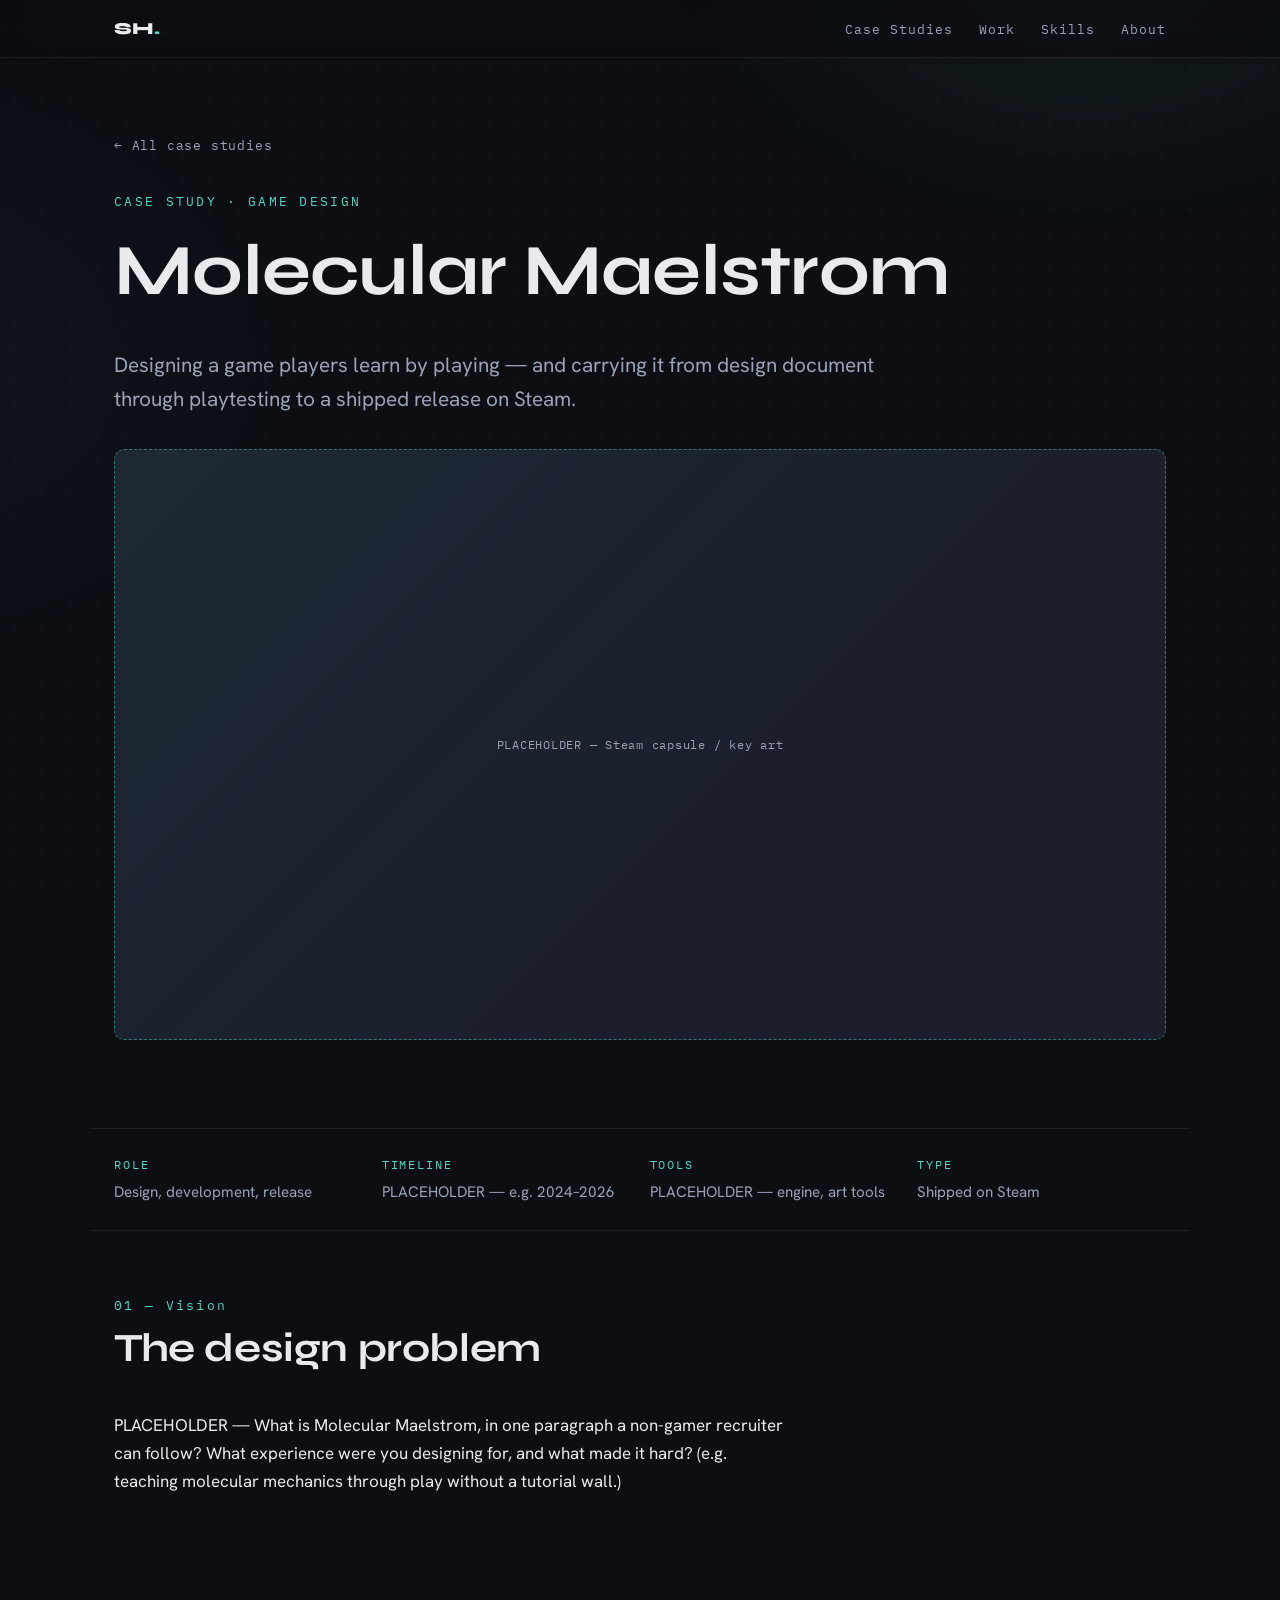
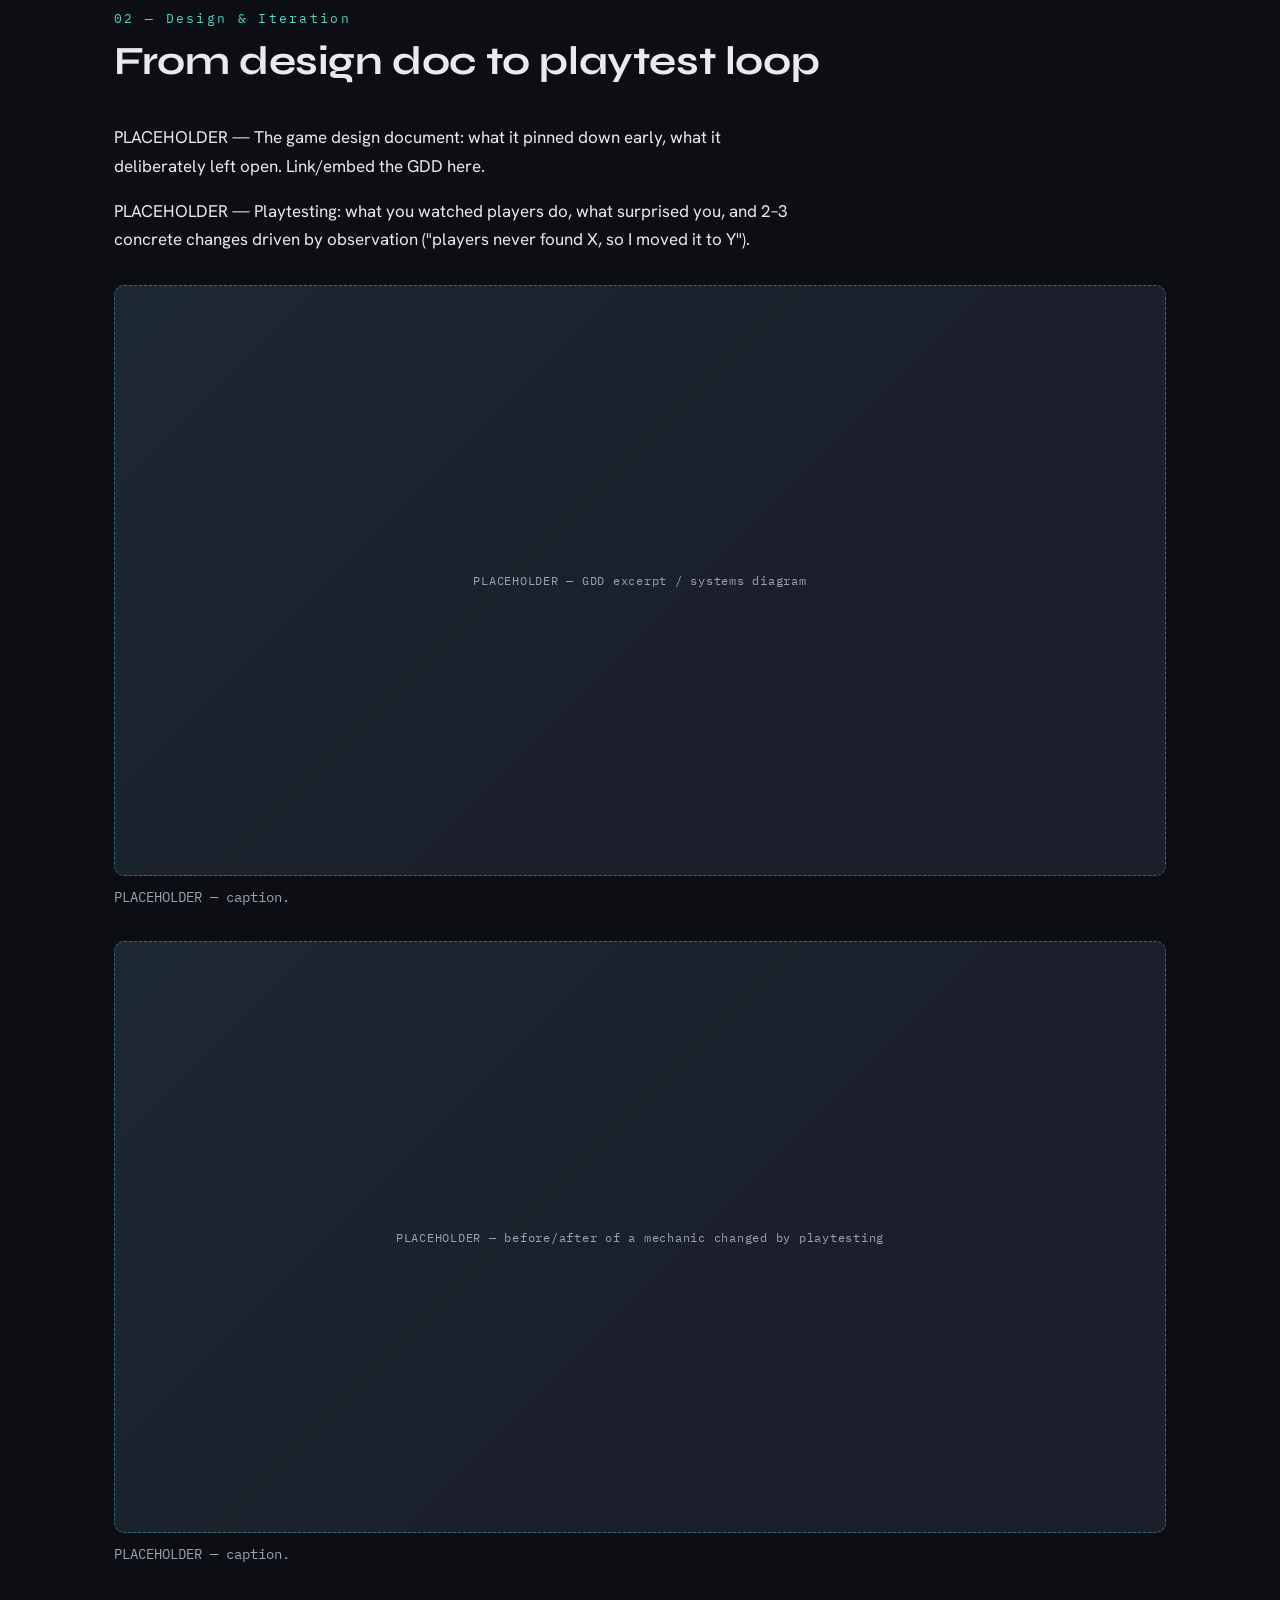
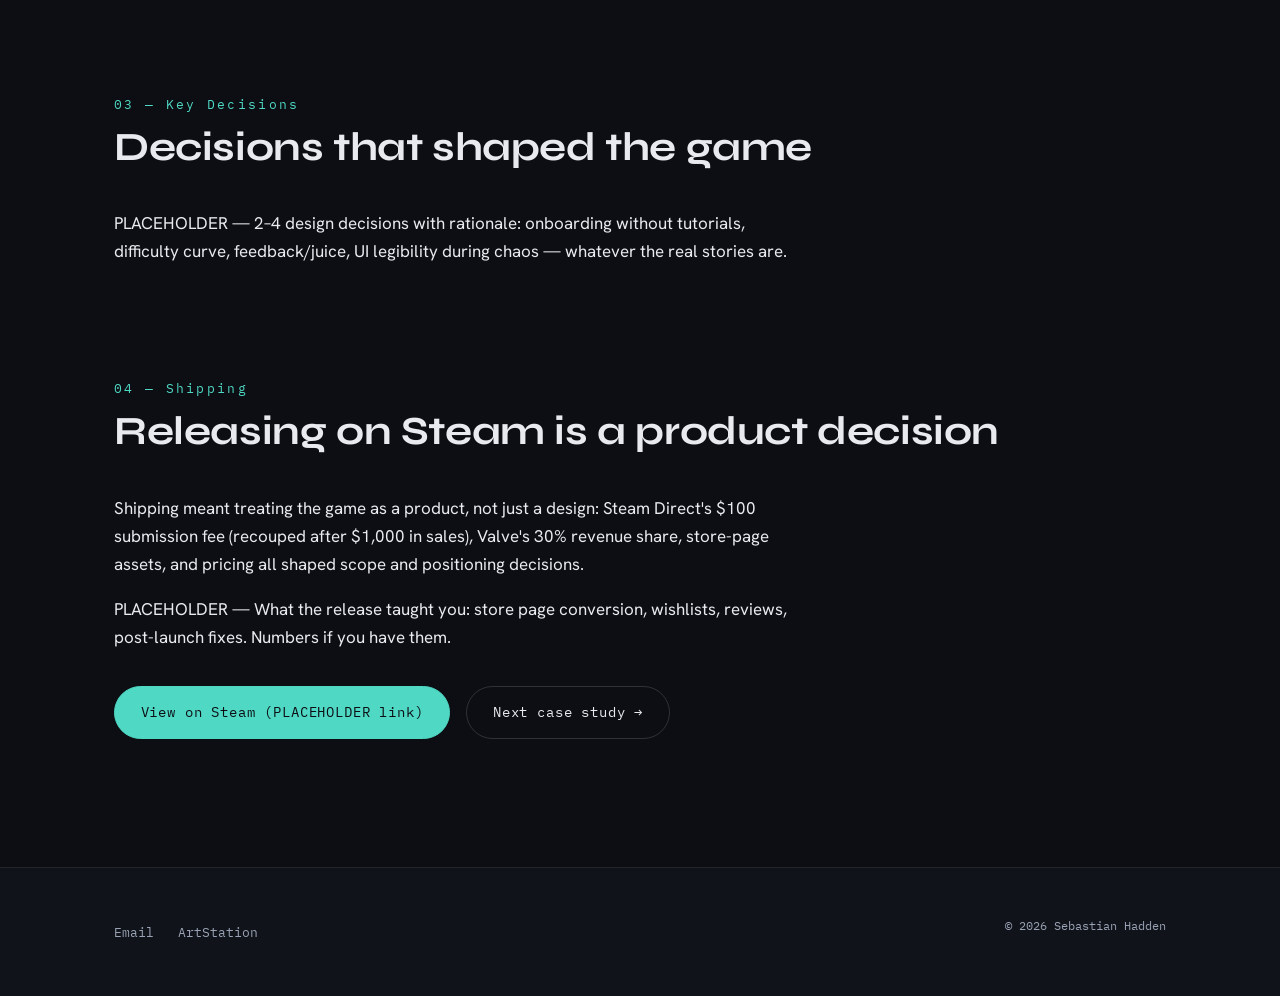
==== case-studies/molecular-maelstrom.html @ 7bc6b962 "feat: case study pages" ====
<!DOCTYPE html>
<html lang="en">
<head>
  <meta charset="UTF-8">
  <meta name="viewport" content="width=device-width, initial-scale=1.0">
  <title>Molecular Maelstrom — Sebastian Hadden</title>
  <meta name="description" content="UX case study: designing, playtesting, and shipping Molecular Maelstrom on Steam — from design document to release.">
  <link rel="icon" href="data:image/svg+xml,<svg xmlns=%22http://www.w3.org/2000/svg%22 viewBox=%220 0 100 100%22><circle cx=%2250%22 cy=%2250%22 r=%2242%22 fill=%22%234fd8c4%22/></svg>">
  <link rel="preconnect" href="https://fonts.googleapis.com">
  <link rel="preconnect" href="https://fonts.gstatic.com" crossorigin>
  <link href="https://fonts.googleapis.com/css2?family=Syne:wght@700;800&family=Hanken+Grotesk:wght@400;500;600&family=IBM+Plex+Mono:wght@400;500&display=swap" rel="stylesheet">
  <link rel="stylesheet" href="../css/style.css">
</head>
<body>

<header class="site-header">
  <div class="inner">
    <a class="wordmark" href="../index.html">SH<span class="accent-text">.</span></a>
    <button class="nav-toggle" aria-expanded="false" aria-controls="site-nav">Menu</button>
    <nav class="nav" id="site-nav" aria-label="Main">
      <ul>
        <li><a href="../index.html#case-studies">Case Studies</a></li>
        <li><a href="../index.html#work">Work</a></li>
        <li><a href="../index.html#skills">Skills</a></li>
        <li><a href="../index.html#about">About</a></li>
      </ul>
    </nav>
  </div>
</header>

<main>

  <div class="case-hero">
    <a class="back-link" href="../index.html#case-studies">← All case studies</a>
    <p class="kicker">Case Study · Game Design</p>
    <h1>Molecular Maelstrom</h1>
    <p class="summary">Designing a game players learn by playing — and carrying it from design document through playtesting to a shipped release on Steam.</p>
    <figure class="reveal reveal--left">
      <div class="placeholder-fig" role="img" aria-label="Placeholder for Steam key art">PLACEHOLDER — Steam capsule / key art</div>
    </figure>
  </div>

  <dl class="case-meta">
    <div><dt>Role</dt><dd>Design, development, release</dd></div>
    <div><dt>Timeline</dt><dd>PLACEHOLDER — e.g. 2024–2026</dd></div>
    <div><dt>Tools</dt><dd>PLACEHOLDER — engine, art tools</dd></div>
    <div><dt>Type</dt><dd>Shipped on Steam</dd></div>
  </dl>

  <div class="case-body">

    <section class="section" aria-labelledby="problem-title">
      <div class="section-head reveal reveal--left">
        <span class="section-index">01 — Vision</span>
        <h2 id="problem-title">The design problem</h2>
      </div>
      <div class="prose reveal reveal--right">
        <p>PLACEHOLDER — What is Molecular Maelstrom, in one paragraph a non-gamer recruiter can follow? What experience were you designing for, and what made it hard? (e.g. teaching molecular mechanics through play without a tutorial wall.)</p>
      </div>
    </section>

    <section class="section" aria-labelledby="research-title">
      <div class="section-head reveal reveal--left">
        <span class="section-index">02 — Design &amp; Iteration</span>
        <h2 id="research-title">From design doc to playtest loop</h2>
      </div>
      <div class="prose reveal reveal--right">
        <p>PLACEHOLDER — The game design document: what it pinned down early, what it deliberately left open. Link/embed the GDD here.</p>
        <p>PLACEHOLDER — Playtesting: what you watched players do, what surprised you, and 2–3 concrete changes driven by observation ("players never found X, so I moved it to Y").</p>
      </div>
      <figure class="reveal reveal--left">
        <div class="placeholder-fig" role="img" aria-label="Placeholder for GDD excerpt">PLACEHOLDER — GDD excerpt / systems diagram</div>
        <figcaption>PLACEHOLDER — caption.</figcaption>
      </figure>
      <figure class="reveal reveal--right">
        <div class="placeholder-fig" role="img" aria-label="Placeholder for iteration comparison">PLACEHOLDER — before/after of a mechanic changed by playtesting</div>
        <figcaption>PLACEHOLDER — caption.</figcaption>
      </figure>
    </section>

    <section class="section" aria-labelledby="decisions-title">
      <div class="section-head reveal reveal--left">
        <span class="section-index">03 — Key Decisions</span>
        <h2 id="decisions-title">Decisions that shaped the game</h2>
      </div>
      <div class="prose reveal reveal--right">
        <p>PLACEHOLDER — 2–4 design decisions with rationale: onboarding without tutorials, difficulty curve, feedback/juice, UI legibility during chaos — whatever the real stories are.</p>
      </div>
    </section>

    <section class="section" aria-labelledby="outcome-title">
      <div class="section-head reveal reveal--left">
        <span class="section-index">04 — Shipping</span>
        <h2 id="outcome-title">Releasing on Steam is a product decision</h2>
      </div>
      <div class="prose reveal reveal--right">
        <p>Shipping meant treating the game as a product, not just a design: Steam Direct's $100 submission fee (recouped after $1,000 in sales), Valve's 30% revenue share, store-page assets, and pricing all shaped scope and positioning decisions.</p>
        <p>PLACEHOLDER — What the release taught you: store page conversion, wishlists, reviews, post-launch fixes. Numbers if you have them.</p>
        <div class="hero-actions">
          <a class="btn btn--solid" href="#">View on Steam (PLACEHOLDER link)</a>
          <a class="btn btn--ghost" href="../case-studies/webhid-keyboard.html">Next case study →</a>
        </div>
      </div>
    </section>

  </div>

</main>

<footer class="site-footer">
  <div class="inner">
    <div class="footer-links">
      <a href="mailto:seba.hadden@gmail.com">Email</a>
      <a href="https://www.artstation.com/PLACEHOLDER" rel="noopener" target="_blank">ArtStation</a>
    </div>
    <p class="fine">© 2026 Sebastian Hadden</p>
  </div>
</footer>

<script src="../js/main.js"></script>
</body>
</html>
---- css/style.css ----
/* ---------------------------------------------------------------
   Sebastian Hadden — portfolio design system
   Dark, refined, single teal accent. Syne / Hanken Grotesk / Plex Mono.
   --------------------------------------------------------------- */

:root {
  --bg: #0c0e13;
  --surface: #141821;
  --surface-2: #1a1f2b;
  --text: #e8eaf0;
  --muted: #9aa3b5;
  --accent: #4fd8c4;
  --accent-dim: rgba(79, 216, 196, 0.14);
  --border: rgba(232, 234, 240, 0.08);
  --border-strong: rgba(232, 234, 240, 0.16);
  --font-display: "Syne", sans-serif;
  --font-body: "Hanken Grotesk", sans-serif;
  --font-mono: "IBM Plex Mono", monospace;
  --max: 1100px;
  --radius: 14px;
}

*, *::before, *::after { box-sizing: border-box; }

html { scroll-behavior: smooth; }

body {
  margin: 0;
  background: var(--bg);
  color: var(--text);
  font-family: var(--font-body);
  font-size: 1.0625rem;
  line-height: 1.65;
  -webkit-font-smoothing: antialiased;
}

/* Atmosphere: faint accent glows + dot lattice, fixed behind content */
body::before {
  content: "";
  position: fixed;
  inset: 0;
  z-index: -1;
  background:
    radial-gradient(600px 400px at 85% -5%, rgba(79, 216, 196, 0.07), transparent 70%),
    radial-gradient(700px 500px at -10% 40%, rgba(79, 140, 216, 0.05), transparent 70%),
    radial-gradient(rgba(232, 234, 240, 0.045) 1px, transparent 1px);
  background-size: auto, auto, 28px 28px;
}

img, svg { max-width: 100%; display: block; }

h1, h2, h3 {
  font-family: var(--font-display);
  font-weight: 700;
  line-height: 1.12;
  letter-spacing: -0.01em;
  margin: 0 0 0.5em;
}

h1 { font-size: clamp(2.6rem, 6.5vw, 4.5rem); }
h2 { font-size: clamp(1.7rem, 3.5vw, 2.5rem); }
h3 { font-size: 1.25rem; }

p { margin: 0 0 1em; }
a { color: var(--accent); text-decoration: none; }
a:hover { text-decoration: underline; text-underline-offset: 3px; }

:focus-visible {
  outline: 2px solid var(--accent);
  outline-offset: 3px;
  border-radius: 2px;
}

.kicker {
  font-family: var(--font-mono);
  font-size: 0.8rem;
  letter-spacing: 0.18em;
  text-transform: uppercase;
  color: var(--accent);
  margin-bottom: 1.2rem;
}

.muted { color: var(--muted); }

/* ---- Header / nav ---- */

.site-header {
  position: sticky;
  top: 0;
  z-index: 10;
  background: rgba(12, 14, 19, 0.78);
  backdrop-filter: blur(12px);
  -webkit-backdrop-filter: blur(12px);
  border-bottom: 1px solid var(--border);
}

.site-header .inner {
  max-width: var(--max);
  margin: 0 auto;
  padding: 0.9rem 1.5rem;
  display: flex;
  align-items: center;
  justify-content: space-between;
  gap: 1rem;
}

.wordmark {
  font-family: var(--font-display);
  font-weight: 800;
  font-size: 1.05rem;
  color: var(--text);
  letter-spacing: 0.02em;
}
.wordmark:hover { text-decoration: none; color: var(--accent); }

.nav ul {
  display: flex;
  gap: 1.6rem;
  list-style: none;
  margin: 0;
  padding: 0;
}

.nav a {
  font-family: var(--font-mono);
  font-size: 0.82rem;
  letter-spacing: 0.08em;
  color: var(--muted);
}
.nav a:hover { color: var(--accent); text-decoration: none; }

.nav-toggle {
  display: none;
  background: none;
  border: 1px solid var(--border-strong);
  border-radius: 8px;
  color: var(--text);
  font-family: var(--font-mono);
  font-size: 0.8rem;
  padding: 0.4rem 0.7rem;
  cursor: pointer;
}

@media (max-width: 680px) {
  .nav-toggle { display: block; }
  .nav {
    display: none;
    position: absolute;
    top: 100%;
    left: 0;
    right: 0;
    background: rgba(12, 14, 19, 0.97);
    border-bottom: 1px solid var(--border);
    padding: 1rem 1.5rem 1.4rem;
  }
  .nav.is-open { display: block; }
  .nav ul { flex-direction: column; gap: 1rem; }
}

/* ---- Layout ---- */

.section {
  max-width: var(--max);
  margin: 0 auto;
  padding: 6rem 1.5rem 2rem;
}

.section-head { margin-bottom: 2.5rem; }

.section-index {
  font-family: var(--font-mono);
  font-size: 0.8rem;
  color: var(--accent);
  letter-spacing: 0.18em;
  display: block;
  margin-bottom: 0.6rem;
}

/* ---- Hero ---- */

.hero {
  max-width: var(--max);
  margin: 0 auto;
  padding: clamp(5rem, 14vh, 9rem) 1.5rem 4rem;
}

.hero .tagline {
  font-size: clamp(1.1rem, 2vw, 1.35rem);
  color: var(--muted);
  max-width: 34em;
}

.hero-actions { display: flex; flex-wrap: wrap; gap: 1rem; margin-top: 2.2rem; }

.accent-text { color: var(--accent); }

/* ---- Buttons ---- */

.btn {
  display: inline-block;
  font-family: var(--font-mono);
  font-size: 0.88rem;
  letter-spacing: 0.06em;
  padding: 0.85rem 1.6rem;
  border-radius: 999px;
  border: 1px solid var(--accent);
  color: var(--accent);
  transition: background 0.25s ease, color 0.25s ease, transform 0.25s ease;
}
.btn:hover { background: var(--accent); color: var(--bg); text-decoration: none; transform: translateY(-2px); }

.btn--solid { background: var(--accent); color: var(--bg); }
.btn--solid:hover { background: transparent; color: var(--accent); }

.btn--ghost { border-color: var(--border-strong); color: var(--text); }
.btn--ghost:hover { background: var(--surface-2); color: var(--text); border-color: var(--accent); }

/* ---- Cards ---- */

.card-grid {
  display: grid;
  grid-template-columns: repeat(auto-fit, minmax(280px, 1fr));
  gap: 1.4rem;
}

.card {
  background: var(--surface);
  border: 1px solid var(--border);
  border-radius: var(--radius);
  padding: 1.5rem;
  display: flex;
  flex-direction: column;
  gap: 0.8rem;
  transition: transform 0.3s ease, border-color 0.3s ease, box-shadow 0.3s ease;
}

.card:hover {
  transform: translateY(-4px);
  border-color: rgba(79, 216, 196, 0.45);
  box-shadow: 0 14px 40px rgba(0, 0, 0, 0.45);
}

.card h3 { margin-bottom: 0.1em; }
.card p { color: var(--muted); font-size: 0.98rem; margin: 0; }

.card .card-link {
  margin-top: auto;
  font-family: var(--font-mono);
  font-size: 0.84rem;
  letter-spacing: 0.05em;
}

.card--feature { padding: 2rem; gap: 1.1rem; }
.card--feature .placeholder-fig { aspect-ratio: 16 / 9; }

.feature-grid {
  display: grid;
  grid-template-columns: repeat(auto-fit, minmax(min(420px, 100%), 1fr));
  gap: 1.6rem;
}

.card-tags { display: flex; flex-wrap: wrap; gap: 0.45rem; }

/* ---- Tags ---- */

.tag {
  font-family: var(--font-mono);
  font-size: 0.75rem;
  letter-spacing: 0.04em;
  color: var(--muted);
  background: var(--accent-dim);
  color: var(--accent);
  padding: 0.28rem 0.7rem;
  border-radius: 999px;
}

.tag--neutral { background: var(--surface-2); color: var(--muted); }

.tag-group { margin-bottom: 2rem; }
.tag-group h3 { margin-bottom: 0.8rem; }
.tag-group .tags { display: flex; flex-wrap: wrap; gap: 0.55rem; }

/* ---- Placeholder figures ---- */

.placeholder-fig {
  display: grid;
  place-items: center;
  aspect-ratio: 16 / 9;
  border: 1.5px dashed rgba(79, 216, 196, 0.45);
  border-radius: 10px;
  background:
    linear-gradient(135deg, rgba(79, 216, 196, 0.05), transparent 60%),
    var(--surface-2);
  color: var(--muted);
  font-family: var(--font-mono);
  font-size: 0.78rem;
  letter-spacing: 0.06em;
  text-align: center;
  padding: 1rem;
}

figure { margin: 2rem 0; }
figcaption {
  font-size: 0.88rem;
  color: var(--muted);
  margin-top: 0.6rem;
  font-family: var(--font-mono);
}

/* ---- Case study pages ---- */

.case-hero {
  max-width: var(--max);
  margin: 0 auto;
  padding: 4.5rem 1.5rem 1rem;
}

.case-hero .summary {
  font-size: clamp(1.05rem, 1.8vw, 1.3rem);
  color: var(--muted);
  max-width: 38em;
}

.back-link {
  font-family: var(--font-mono);
  font-size: 0.84rem;
  letter-spacing: 0.06em;
  display: inline-block;
  margin-bottom: 2.2rem;
  color: var(--muted);
}
.back-link:hover { color: var(--accent); }

.case-meta {
  display: grid;
  grid-template-columns: repeat(auto-fit, minmax(160px, 1fr));
  gap: 1.2rem;
  max-width: var(--max);
  margin: 2.5rem auto 0;
  padding: 1.6rem 1.5rem;
  border-top: 1px solid var(--border);
  border-bottom: 1px solid var(--border);
}

.case-meta dt {
  font-family: var(--font-mono);
  font-size: 0.72rem;
  letter-spacing: 0.16em;
  text-transform: uppercase;
  color: var(--accent);
  margin-bottom: 0.35rem;
}

.case-meta dd { margin: 0; color: var(--muted); font-size: 0.95rem; }

.case-body .section { padding-top: 4rem; }

.prose { max-width: 68ch; }
.prose ul { color: var(--muted); padding-left: 1.2em; }
.prose li { margin-bottom: 0.4em; }

/* ---- Comparison table ---- */

.table-wrap { overflow-x: auto; margin: 2rem 0; }

.comparison-table {
  width: 100%;
  border-collapse: collapse;
  font-size: 0.95rem;
  min-width: 560px;
}

.comparison-table th,
.comparison-table td {
  text-align: left;
  padding: 0.85rem 1rem;
  border-bottom: 1px solid var(--border);
}

.comparison-table thead th {
  font-family: var(--font-mono);
  font-size: 0.75rem;
  letter-spacing: 0.12em;
  text-transform: uppercase;
  color: var(--accent);
  border-bottom: 1px solid var(--border-strong);
}

.comparison-table td { color: var(--muted); }
.comparison-table td:first-child { color: var(--text); }

.yes { color: var(--accent); }
.no { color: #e07a7a; }

/* ---- Footer ---- */

.site-footer {
  margin-top: 6rem;
  border-top: 1px solid var(--border);
  background: rgba(20, 24, 33, 0.5);
}

.site-footer .inner {
  max-width: var(--max);
  margin: 0 auto;
  padding: 3rem 1.5rem;
  display: flex;
  flex-wrap: wrap;
  justify-content: space-between;
  align-items: center;
  gap: 1.5rem;
}

.footer-links { display: flex; flex-wrap: wrap; gap: 1.5rem; }
.footer-links a { font-family: var(--font-mono); font-size: 0.84rem; color: var(--muted); }
.footer-links a:hover { color: var(--accent); }

.site-footer .fine {
  font-family: var(--font-mono);
  font-size: 0.75rem;
  color: var(--muted);
}

/* ---- Scroll reveal ---- */

.reveal { opacity: 0; transition: opacity 0.7s ease-out, transform 0.7s ease-out; }
.reveal--left  { transform: translateX(-48px); }
.reveal--right { transform: translateX(48px); }
.reveal.is-visible { opacity: 1; transform: none; }

@media (prefers-reduced-motion: reduce) {
  html { scroll-behavior: auto; }
  .reveal, .reveal--left, .reveal--right { opacity: 1; transform: none; transition: none; }
  .btn, .card { transition: none; }
}
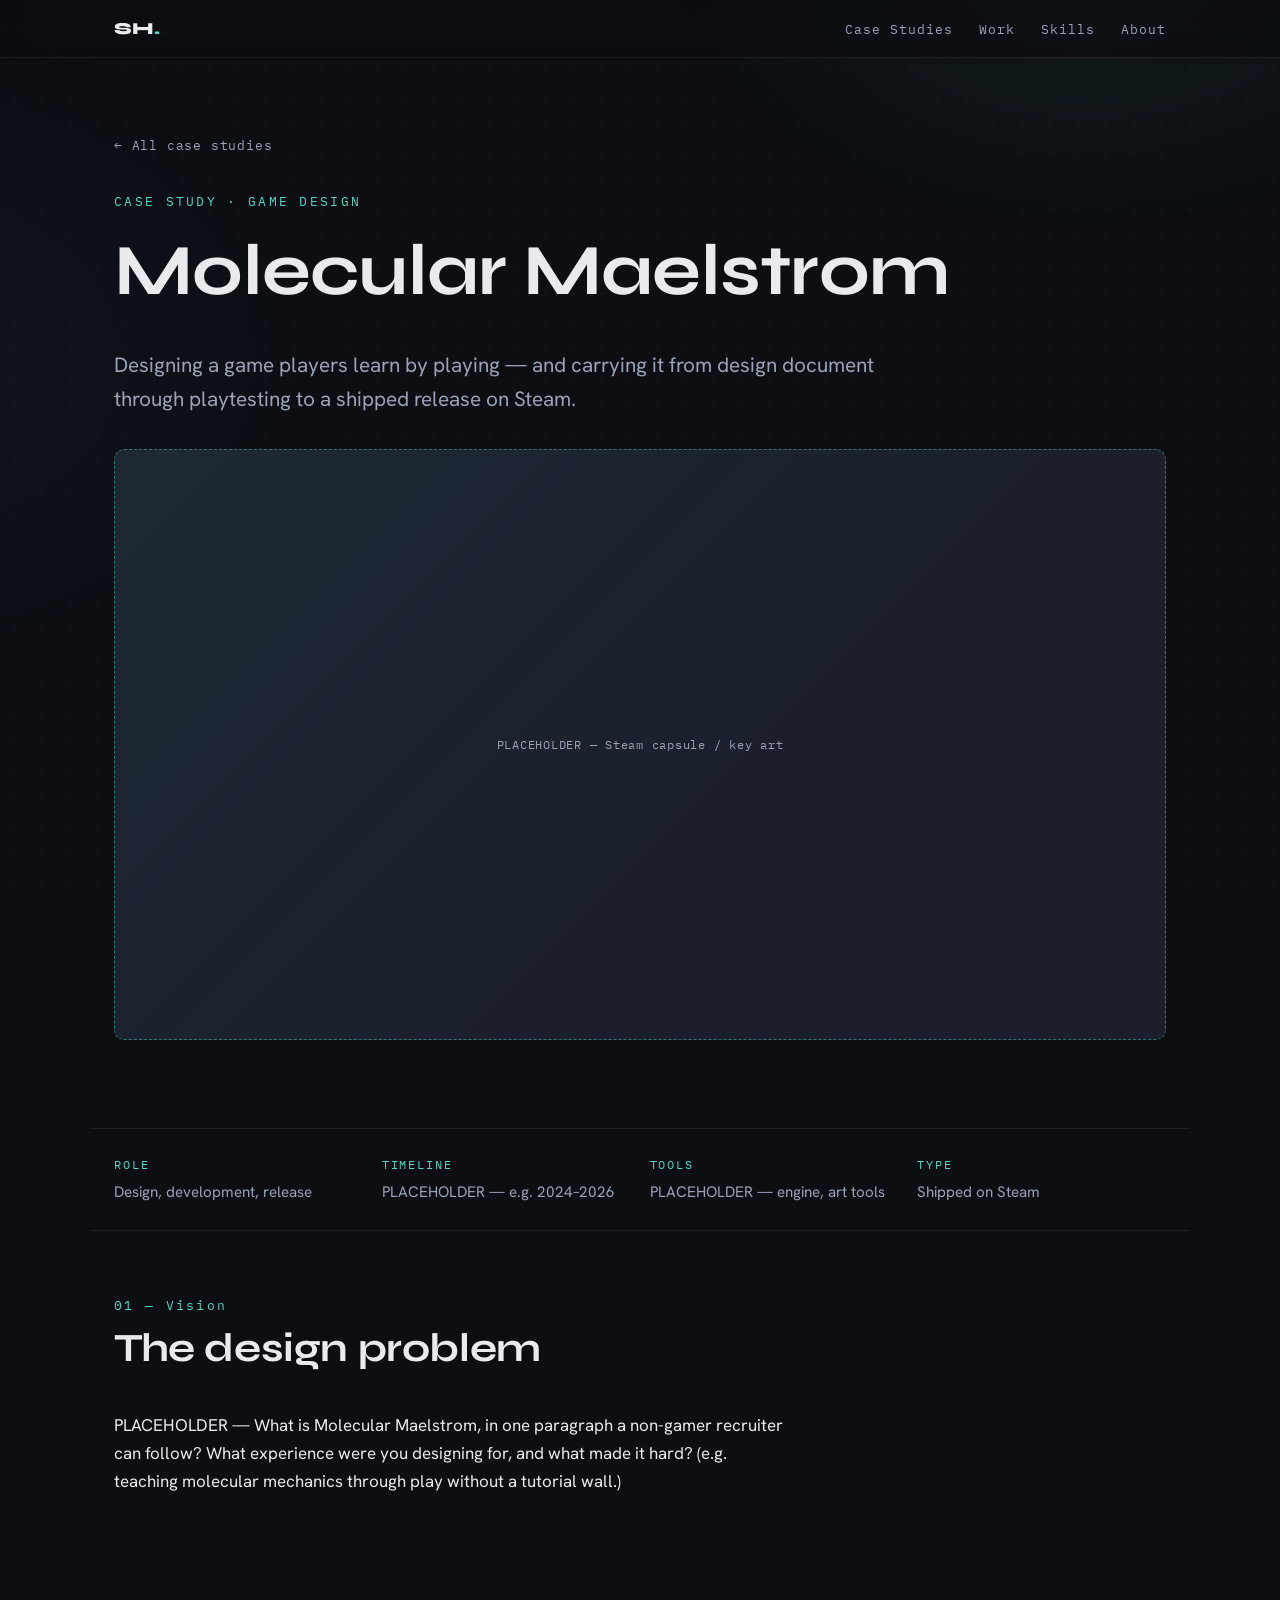
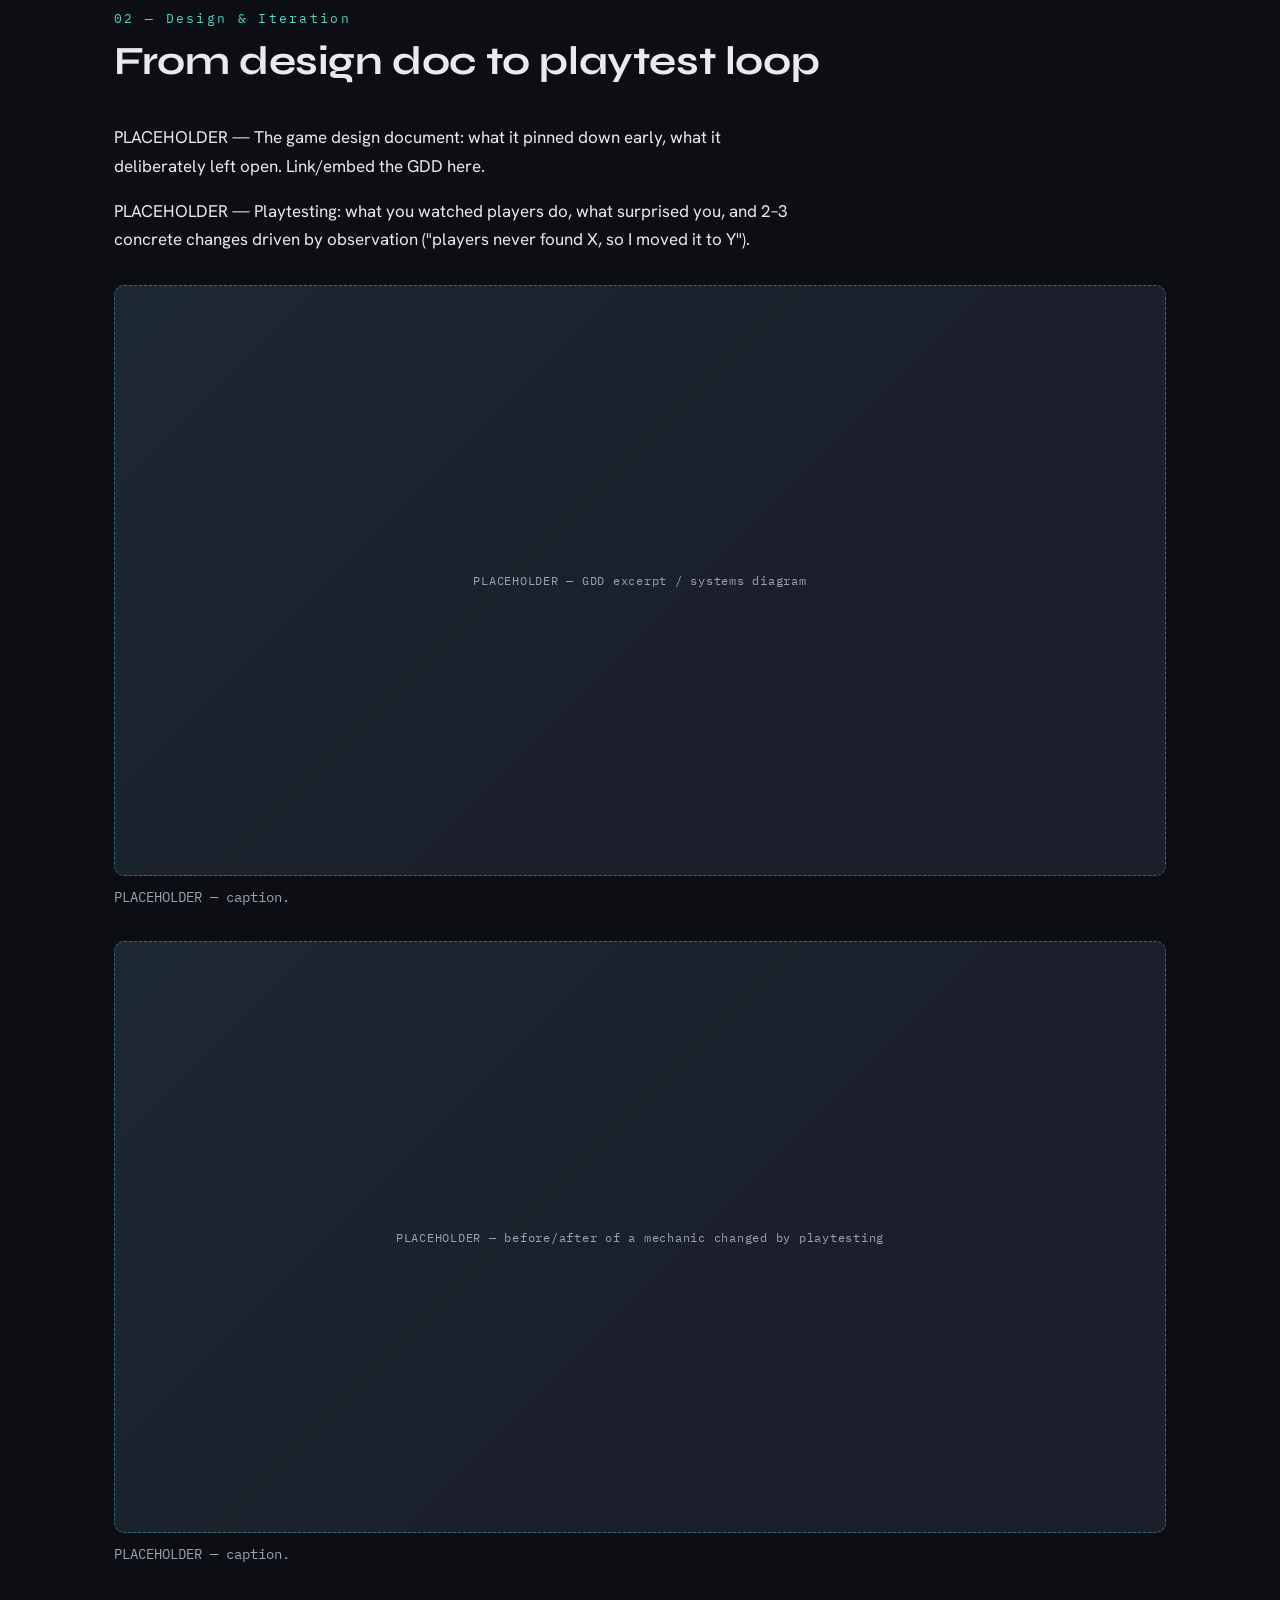
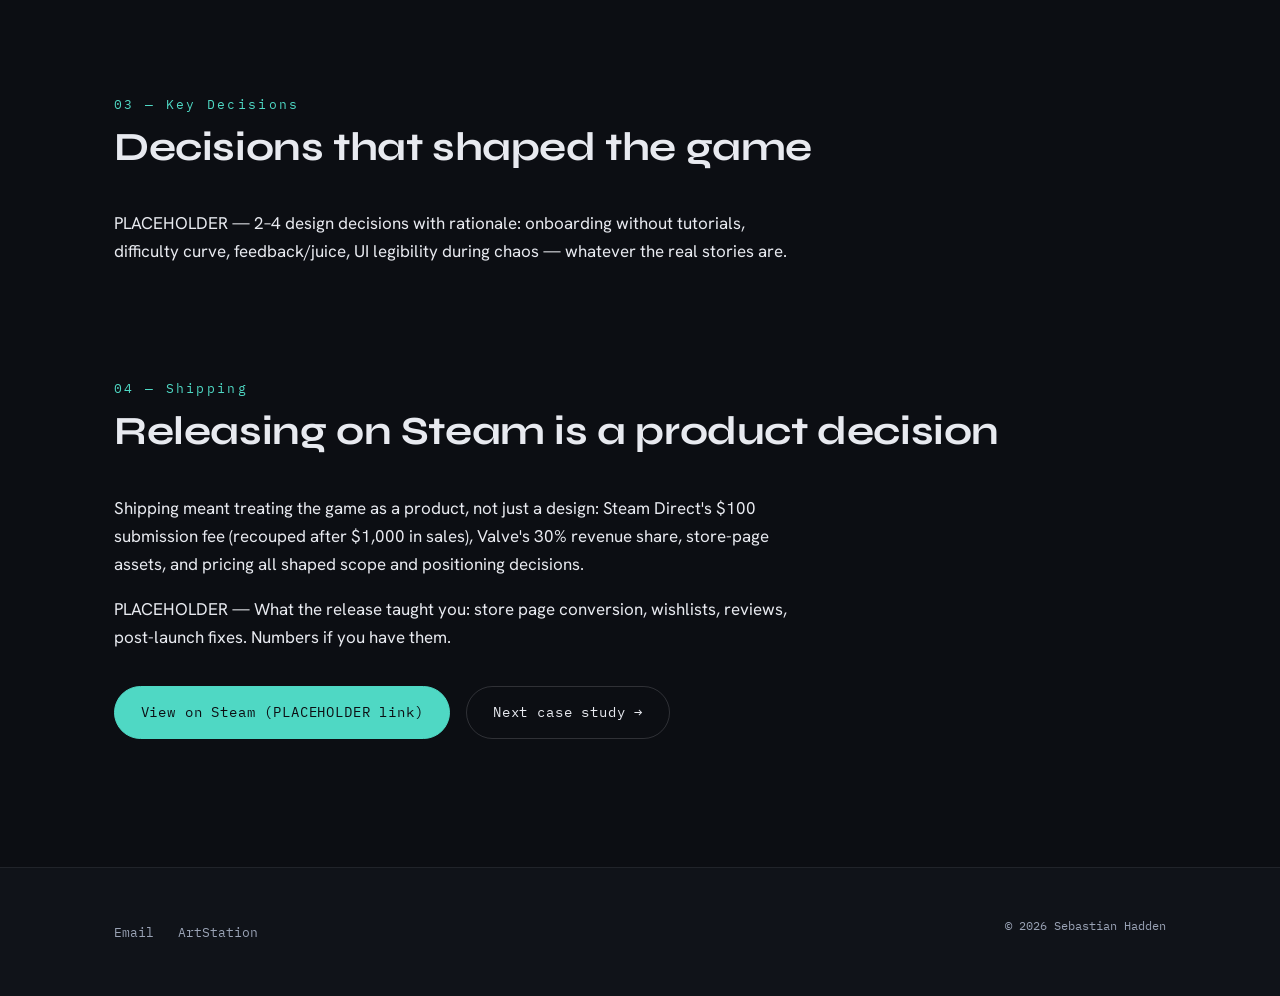
==== commit fa5fde2c: "content: real ArtStation URL" ====
--- a/case-studies/molecular-maelstrom.html
+++ b/case-studies/molecular-maelstrom.html
@@ -111,7 +111,7 @@
   <div class="inner">
     <div class="footer-links">
       <a href="mailto:seba.hadden@gmail.com">Email</a>
-      <a href="https://www.artstation.com/PLACEHOLDER" rel="noopener" target="_blank">ArtStation</a>
+      <a href="https://beyondsmash.artstation.com/" rel="noopener" target="_blank">ArtStation</a>
     </div>
     <p class="fine">© 2026 Sebastian Hadden</p>
   </div>
--- a/css/style.css
+++ b/css/style.css
@@ -26,6 +26,7 @@
 
 body {
   margin: 0;
+  overflow-x: clip; /* .reveal--right offsets elements past the right edge pre-reveal */
   background: var(--bg);
   color: var(--text);
   font-family: var(--font-body);
